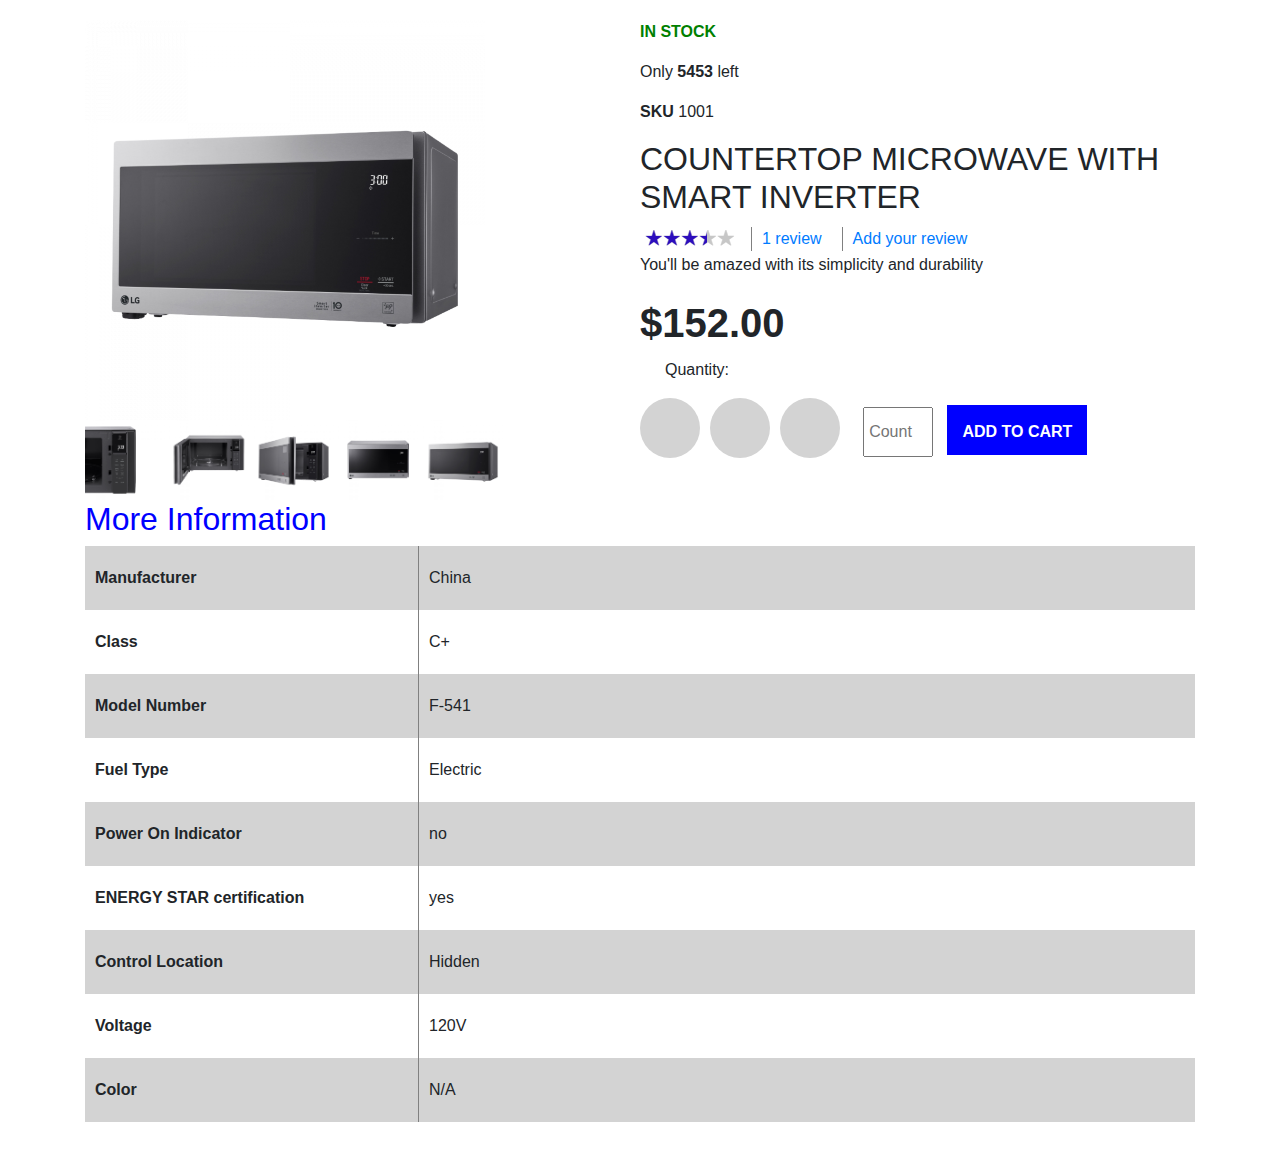
==== JS/Switch&form/index.html @ 0e156bea "JS" ====
<!DOCTYPE html>
<html lang="en">
<head>
    <meta charset="UTF-8">
    <meta name="viewport" content="width=device-width, initial-scale=1.0">
    <meta http-equiv="X-UA-Compatible" content="ie=edge">
    <link rel="stylesheet" href="https://use.fontawesome.com/releases/v5.3.1/css/all.css" integrity="sha384-mzrmE5qonljUremFsqc01SB46JvROS7bZs3IO2EmfFsd15uHvIt+Y8vEf7N7fWAU" crossorigin="anonymous">
    <link rel="stylesheet" href="style.css">
    <title>Countertop Microwave</title>
    <script src="switch.js"></script>
    <link rel="stylesheet" href="https://stackpath.bootstrapcdn.com/bootstrap/4.3.1/css/bootstrap.min.css" integrity="sha384-ggOyR0iXCbMQv3Xipma34MD+dH/1fQ784/j6cY/iJTQUOhcWr7x9JvoRxT2MZw1T" crossorigin="anonymous">
</head>
<body>
<div class="container">
    <div class="main">
        <div class="photos">
            <div class="bph">
                <img id="big" src="img/img_5.png" alt="photo">
            </div>
            <div class="photo">
                <img src="img/img_1.png" alt="photo">
                <img src="img/img_2.png" alt="photo">
                <img src="img/img_3.png" alt="photo">
                <img src="img/img_4.png" alt="photo">
                <img src="img/img_5.png" alt="photo">
            </div>
        </div>
        <div class="info">
            <p class="stock f-w-700">In stock</p>
            <p>Only <span class="f-w-700">5453</span> left</p>
            <p><span class="f-w-700">SKU</span>&nbsp;1001</p>
            <h2>Countertop microwave with smart inverter</h2>
            <div class="rank">
                <img src="img/star.png" alt="stars">
                <a href="#">1 review</a>
                <a href="#">Add your review</a>
            </div>
            <p>You'll be amazed with its simplicity and durability</p>
            <p class="price">$152.00</p>
            <p class="quantity">Quantity:</p>
            <div class="btn">
                <form action="form.php">
                    <input type="number" placeholder="Count">
                    <input type="submit" value="Add to cart">
                </form>
            </div>
            <div class="ifa">
                <i class="far fa-heart"></i>
            </div>
            <div class="ifa">
                <i class="fa fa-balance-scale"></i>
            </div>
            <div class="ifa">
                <i class="far fa-envelope"></i>
            </div>
        </div>
    </div>
    <div class="more-info">
        <h2>More Information</h2>
        <div class="someprop">
            <div class="prop"><span>Manufacturer</span></div>
            <div class="value">China</div>
        </div>
        <div class="someprop">
            <div class="prop"><span>Class</span></div>
            <div class="value">C+</div>
        </div>
        <div class="someprop">
            <div class="prop"><span>Model Number</span></div>
            <div class="value">F-541</div>
        </div>
        <div class="someprop">
            <div class="prop"><span>Fuel Type</span></div>
            <div class="value">Electric</div>
        </div>
        <div class="someprop">
            <div class="prop"><span>Power On Indicator</span></div>
            <div class="value">no</div>
        </div>
        <div class="someprop">
            <div class="prop"><span>ENERGY STAR certification</span></div>
            <div class="value">yes</div>
        </div>
        <div class="someprop">
            <div class="prop"><span>Control Location</span></div>
            <div class="value">Hidden</div>
        </div>
        <div class="someprop">
            <div class="prop"><span>Voltage</span></div>
            <div class="value">120V</div>
        </div>
        <div class="someprop">
            <div class="prop"><span>Color</span></div>
            <div class="value">N/A</div>
        </div>
    </div>
</div>
<!-- <div id="modal_form"> 
      <span id="modal_close">X</span> 
      <form>
          
      </form>
</div>
<div id="overlay"></div> -->
</body>
</html>
---- JS/Switch&form/style.css ----
@import url('https://fonts.googleapis.com/css?family=Montserrat:100,200,300,400,500,600,700,800,900');

body{
    margin: 0;
    padding: 0;
    font-family: 'Montserrat', sans-serif;
}

a{
    text-decoration: none;
}
body{
    width: 100%;
}
.container{
    width: 1170px;
    margin: 20px auto 50px;
}

.bph img{
    width: 400px;
}
img{
    border: 1px solid white;
}

.photo img{
    width: 80px;
}

.main{
    display: flex;

}

.photos, .info{
    width: 50%;
}

.stock{
    color: green;
    text-transform: uppercase;
}

.f-w-700{
    font-weight: 700;
}

h2{
    text-transform: uppercase;
}

.rank{
    display: flex;
    align-items: center;
}

.rank a{
    border-left: 1px solid grey;
    padding-left: 10px;
    margin: 0 10px;
}

.price{
    font-size: 40px;
    font-weight: bold;
    margin: 5px 0;
}

.quantity{
    margin-left: 25px;
}

input[type=text], input[type=number]{
    padding: 0;
    box-sizing: border-box;
    width: 70px;
    text-align: center;
}

input[type=submit]{
    margin-left: 10px;
    padding: 15px;
    background: rgba(0, 0, 255);
    border: none;
    color: white;
    text-transform: uppercase;
    font-weight: 800;
}

input[type=submit]:hover{
    background: #000;
}

input{
    height: 50px;
}

.btn{
    margin-bottom: 20px;
}

.ifa{
    height: 60px;
    width: 60px;
    border-radius: 50%;
    background: lightgrey;
    display: flex;
    align-items: center;
    justify-content: center;
    float: left;
    margin-right: 10px;
}

i{
    font-size: 20px;
}

.more-info h2{
    text-transform: capitalize;
    color: #00f;
}

.more-info .someprop:nth-child(2n){
    background-color: lightgray;
}

.someprop{
    display: flex;
    justify-content: flex-start;
    line-height: 4em;
    /*padding: 15px 10px;*/
}

.someprop span{
    font-weight: bold;
}

.prop{
    padding-left: 10px;
    width: 30%;

}

.value{
    padding-left: 10px;
    width: 60%;
    border-left: 1px solid gray;
}

.big_photo{
    border: 1px solid blue;
}

#modal_form {
    width: 300px; 
    height: 300px;
    border-radius: 5px;
    box-shadow: 0px 0px 39px 5px rgba(0,0,0,1);
    background: #fff;
    position: fixed; 
    top: 50%; 
    left: 50%;
    margin-top: -150px;
    margin-left: -150px;
    /*display: none;*/
    /*opacity: 0;*/
    z-index: 5;
    padding: 20px 10px;
}

#modal_form #modal_close {
    width: 21px;
    height: 21px;
    position: absolute;
    top: 10px;
    right: 10px;
    cursor: pointer;
    display: block;
}

#overlay {
    z-index:3;
    position:fixed;
    background-color:#000;
    opacity:0.5;
    width:100%; 
    height:100%;
    top:0;
    left:0;
    cursor:pointer;
    /*display:none;*/
}
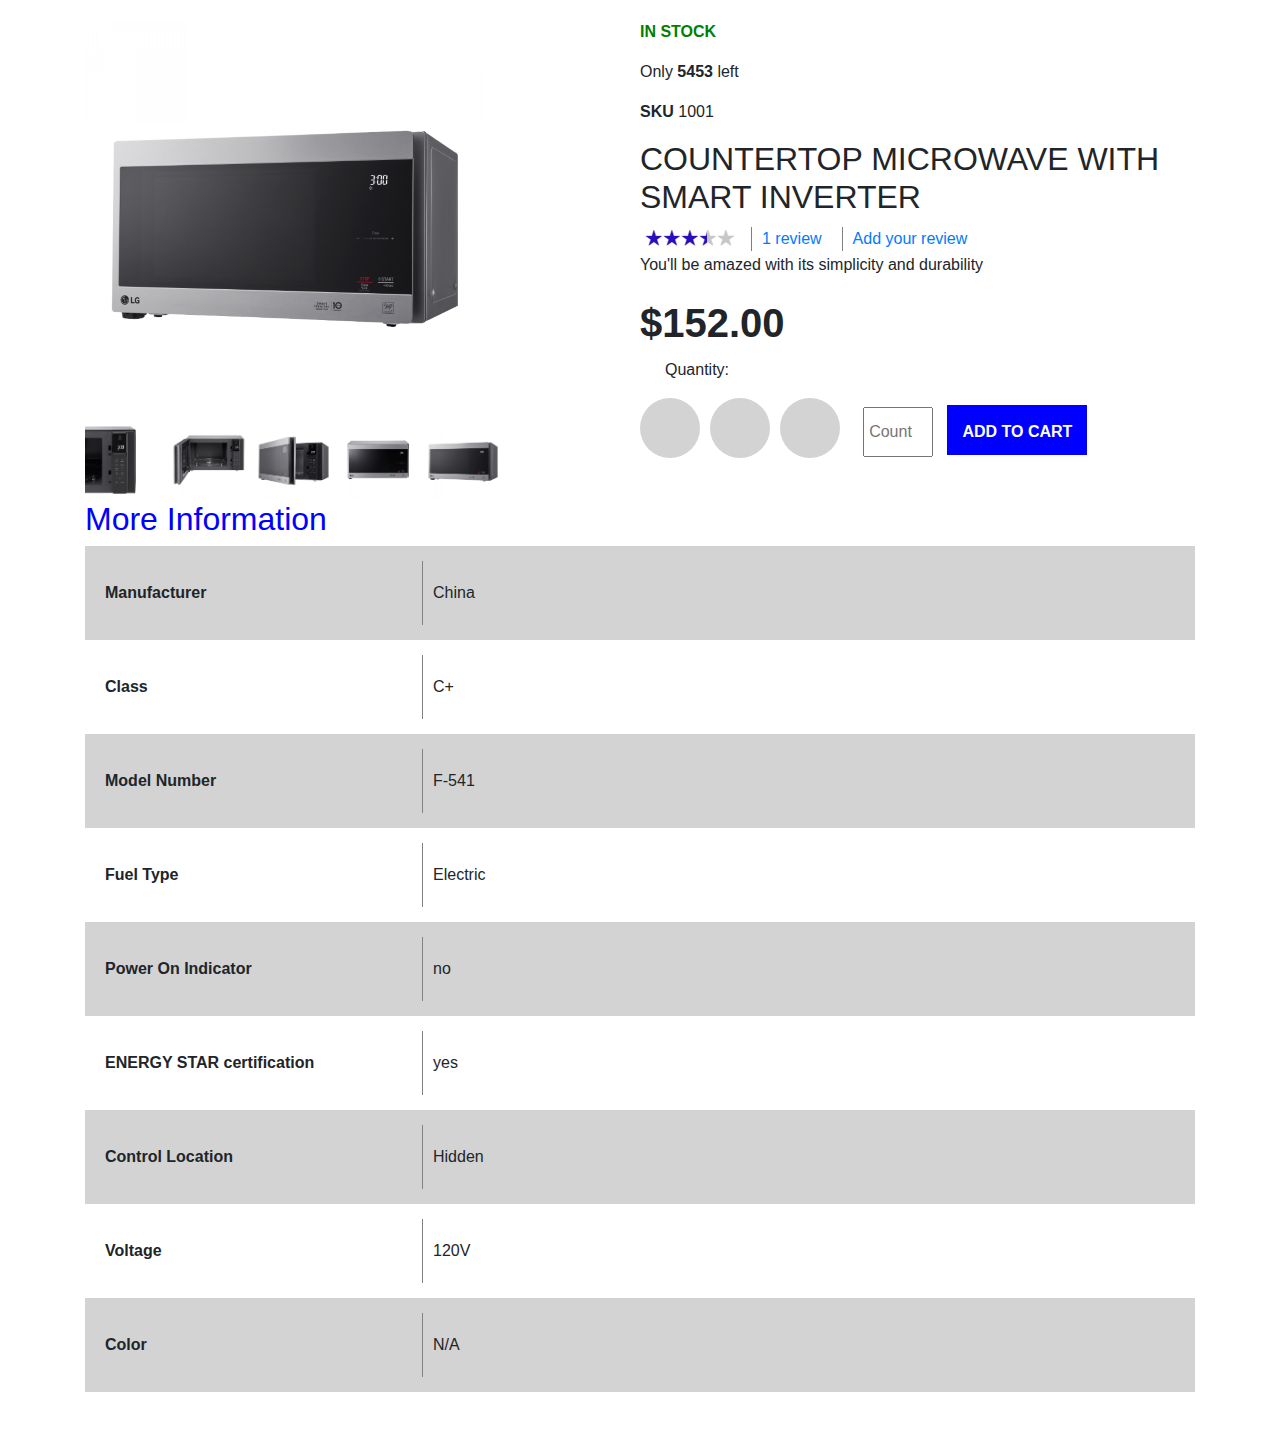
==== commit 3e7c271b: "JS_FORM" ====
--- a/JS/Switch&form/index.html
+++ b/JS/Switch&form/index.html
@@ -41,7 +41,7 @@
             <div class="btn">
                 <form action="form.php">
                     <input type="number" placeholder="Count">
-                    <input type="submit" value="Add to cart">
+                    <input type="submit" class="submit" value="Add to cart">
                 </form>
             </div>
             <div class="ifa">
@@ -95,12 +95,27 @@
         </div>
     </div>
 </div>
-<!-- <div id="modal_form"> 
-      <span id="modal_close">X</span> 
+<div id="modal_form"> 
+      <span id="modal_close">&times;</span> 
       <form>
-          
+          <label for="name">Введіть своє ім'я</label><br>
+          <input type="text" id="name" class="form-control"placeholder="your name">
+          <label for="email">Введіть своє ім'я</label><br>
+          <input type="text" id="email" class="form-control"placeholder="your email"><br>
+          <label for="pay">Спосіб оплат</label><br>
+          <label for="on">Онлайн</label>
+          <input type="radio" id="off" name="pay" value="offline">
+          <label type="off">При отриманні</label>
+          <input type="radio" id="on" name="pay" value="online">
+          <label for="sub">Підтверджую</label>
+          <input type="checkbox" id="sub">
+    
+          <input type="button" value="Підтвердити замовлення">
+
       </form>
 </div>
-<div id="overlay"></div> -->
+<div id="overlay"></div>
+<script src="switch.js"></script>
+<script src="form.js"></script>
 </body>
 </html>--- a/JS/Switch&form/style.css
+++ b/JS/Switch&form/style.css
@@ -129,7 +129,7 @@
     display: flex;
     justify-content: flex-start;
     line-height: 4em;
-    /*padding: 15px 10px;*/
+    padding: 15px 10px;
 }
 
 .someprop span{
@@ -153,8 +153,8 @@
 }
 
 #modal_form {
-    width: 300px; 
-    height: 300px;
+    width: 500px; 
+    height: 500px;
     border-radius: 5px;
     box-shadow: 0px 0px 39px 5px rgba(0,0,0,1);
     background: #fff;
@@ -163,8 +163,7 @@
     left: 50%;
     margin-top: -150px;
     margin-left: -150px;
-    /*display: none;*/
-    /*opacity: 0;*/
+    display: none;
     z-index: 5;
     padding: 20px 10px;
 }
@@ -189,5 +188,15 @@
     top:0;
     left:0;
     cursor:pointer;
-    /*display:none;*/
-}+    display:none;
+}
+
+#modal_form form>*{
+    width: 100%!important;
+}
+
+#modal_form form>input[type="checkbox"], #modal_form form>input[type="radio"]{
+    width: auto!important;
+    display: flex;
+    align-items: center;
+}
